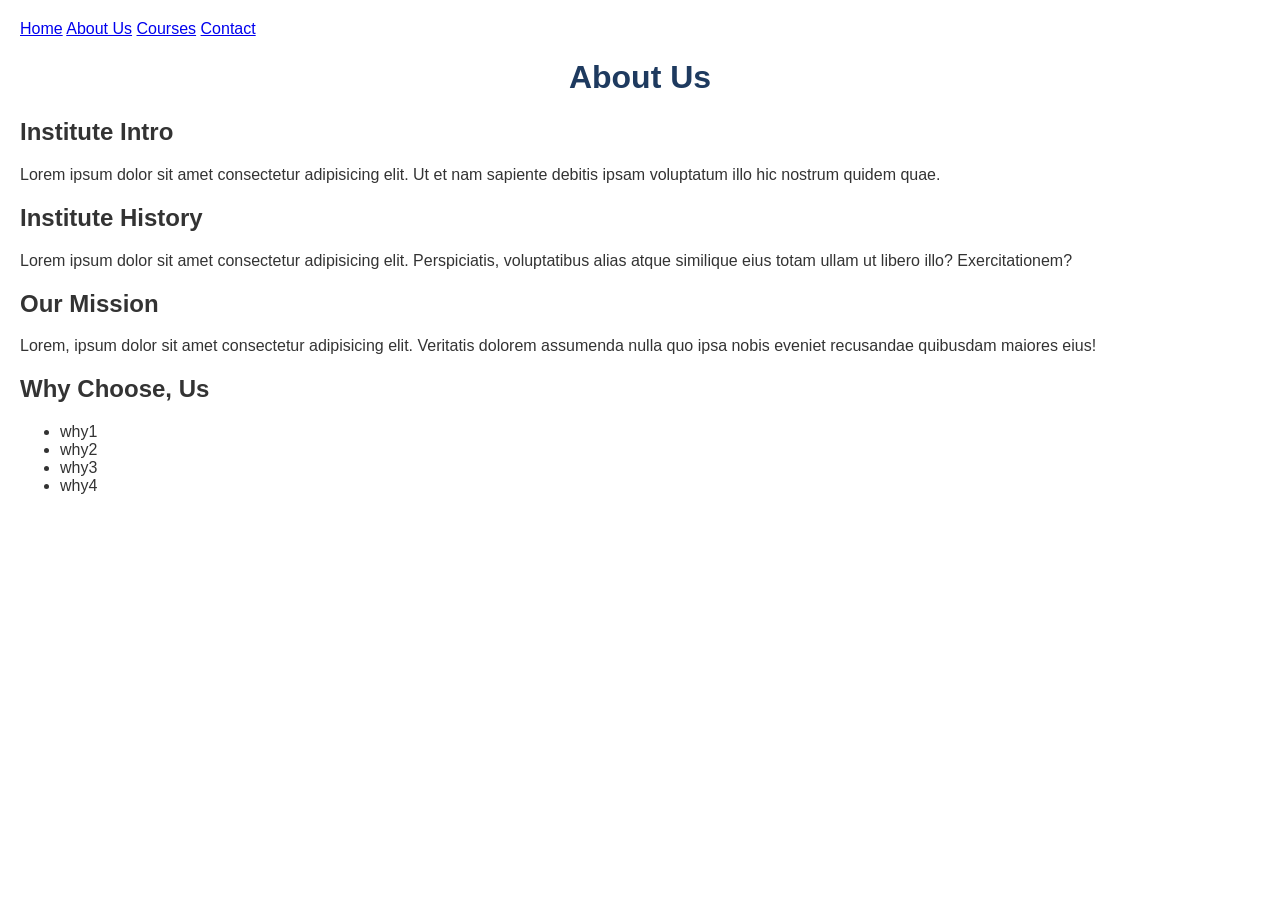
==== about.html @ 18db1e97 "skeletons done" ====
<!DOCTYPE html>
<html lang="en">
<head>
    <meta charset="UTF-8">
    <meta name="viewport" content="width=device-width, initial-scale=1.0">
    <title>About Us</title>
    <link rel="stylesheet" href="style.css">
</head>
<body>
    <nav>
        <a href="index.html">Home</a>
        <a href="about.html">About Us</a>
        <a href="courses.html">Courses</a>
        <a href="contact.html">Contact</a>
    </nav>

    <h1>About Us</h1>
<section id="about">
    <h2>Institute Intro</h2>
    <p>Lorem ipsum dolor sit amet consectetur adipisicing elit. Ut et nam sapiente debitis ipsam voluptatum illo hic nostrum quidem quae.</p>
    
    <h2>Institute History</h2>
    <p>Lorem ipsum dolor sit amet consectetur adipisicing elit. Perspiciatis, voluptatibus alias atque similique eius totam ullam ut libero illo? Exercitationem?</p>

    <h2>Our Mission</h2>
    <p>Lorem, ipsum dolor sit amet consectetur adipisicing elit. Veritatis dolorem assumenda nulla quo ipsa nobis eveniet recusandae quibusdam maiores eius!</p>

    <h2>Why Choose, Us</h2>
    <ul>
        <li>why1</li>
        <li>why2</li>
        <li>why3</li>
        <li>why4</li>
    </ul>
 </section>

 <script src="script.js"></script>
</body>
</html>
---- style.css ----
* {
  box-sizing: border-box;
}

body {
  font-family: Arial, sans-serif;
  background-color: #ffffff;
  color: #333;
  margin: 0;
  padding: 20px;
}

#dashboard,
#records {
  background-color: white;
  max-width: 800px;
  margin: 20px auto;
  padding: 20px;
  border-radius: 8px;
  box-shadow: 0 2px 6px rgba(0, 0, 0, 0.15);
}

.stats {
  display: flex;
  gap: 12px;
  flex-wrap: wrap;
}

.stat-box {
  flex: 1;
  min-width: 140px;
  background-color: #eef2f7;
  padding: 12px;
  border-radius: 6px;
  text-align: center;
}

.stat-box span {
  font-size: 2rem;
  font-weight: bold;
  color: #1e3a5f;
}

.stat-box p {
  margin: 4px 0 0;
}

table {
  width: 100%;
  border-collapse: collapse;
}

th, td {
  padding: 8px;
  text-align: left;
  border-bottom: 1px solid #ddd;
}

th {
  background-color: #1e3a5f;
  color: white;
}

h1 {
  text-align: center;
  color: #1e3a5f;
}
label {
  display: block;
  margin-top: 12px;
  font-weight: bold;
}

input,
select {
  width: 100%;
  padding: 8px;
  margin-top: 4px;
  border: 1px solid #ccc;
  border-radius: 4px;
  font-size: 1rem;
}

input:focus,
select:focus {
  outline: none;
  border-color: #1e3a5f;
}

/* The button */
button {
  width: 100%;
  margin-top: 20px;
  padding: 10px;
  background-color: #1e3a5f;
  color: white;
  border: none;
  border-radius: 4px;
  font-size: 1rem;
  cursor: pointer;
}

button:hover {
  background-color: #2c5282;
}

/* Error and success messages */
.error {
  color: #c53030;
  font-weight: bold;
}

.success {
  color: #2f855a;
  font-weight: bold;
}
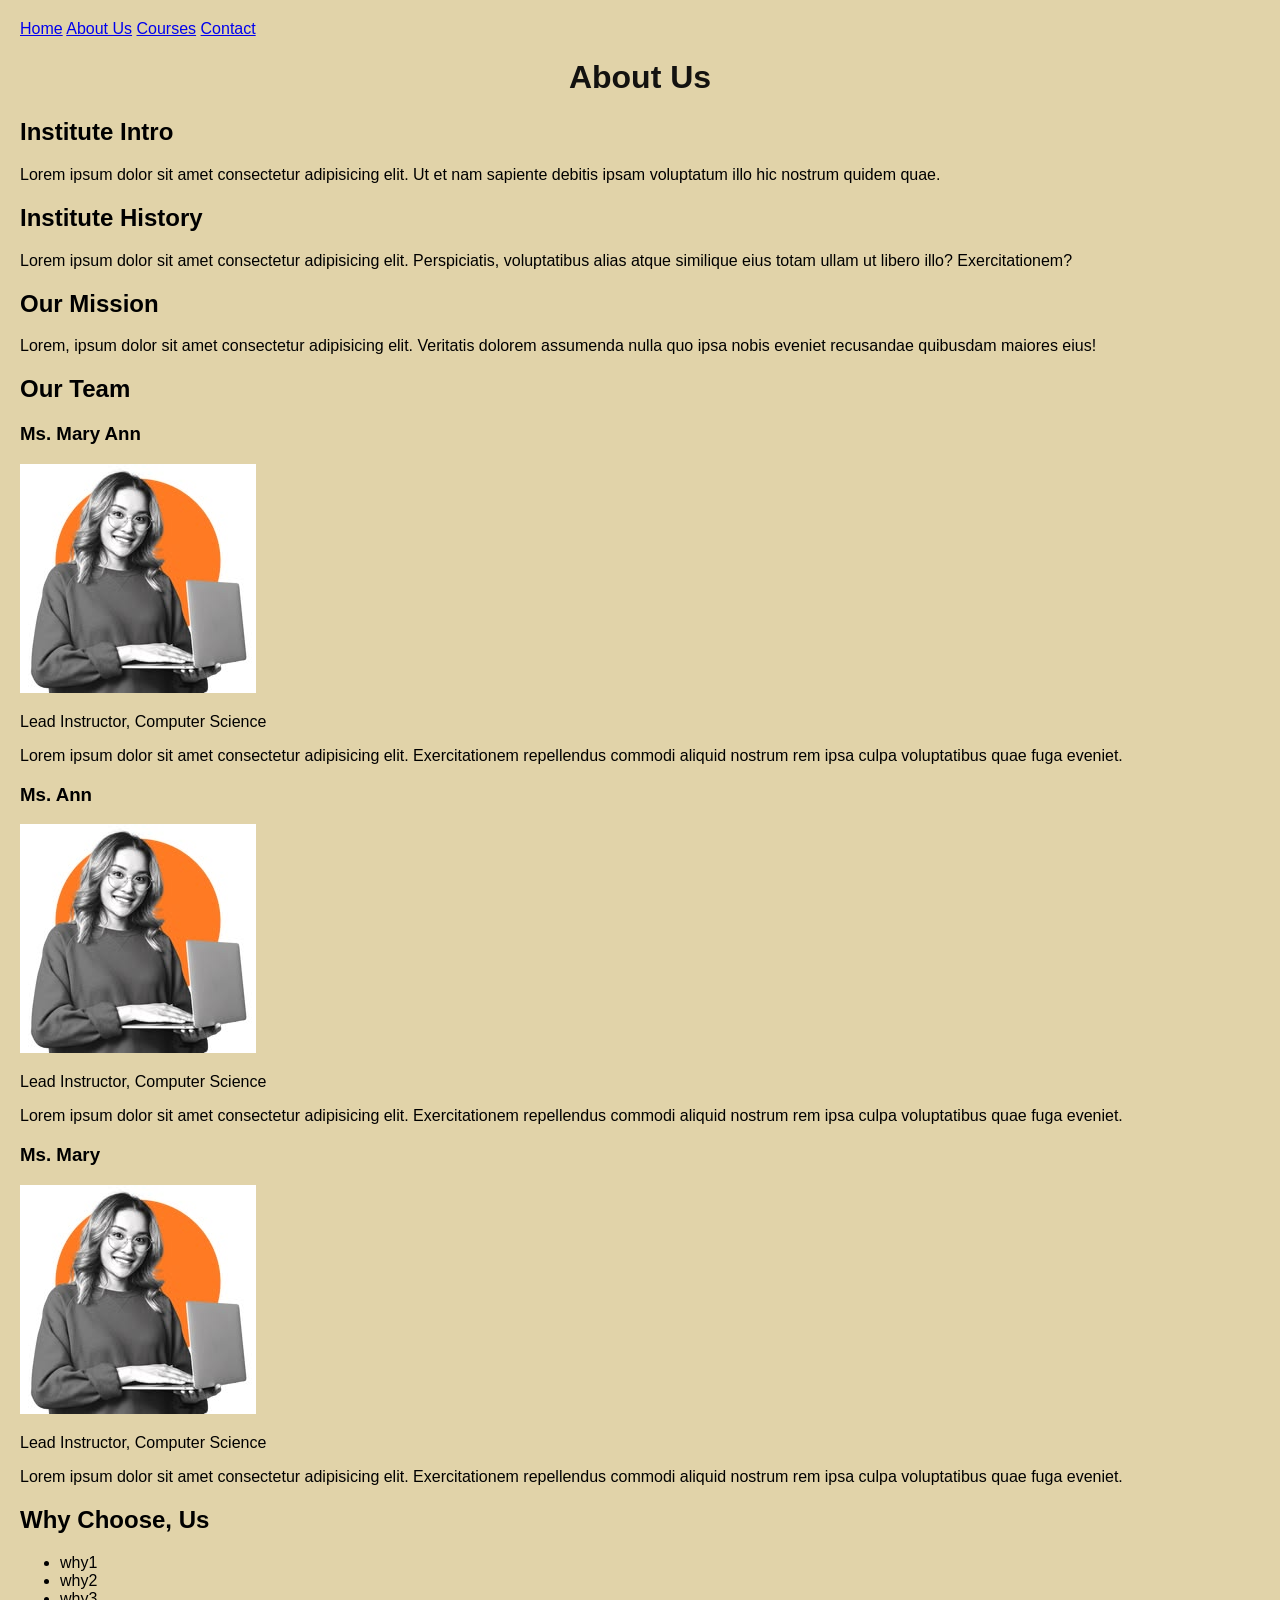
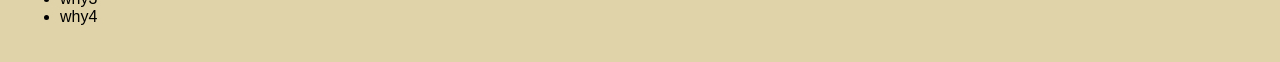
==== commit 50b176b3: "team" ====
--- a/about.html
+++ b/about.html
@@ -25,6 +25,37 @@
     <h2>Our Mission</h2>
     <p>Lorem, ipsum dolor sit amet consectetur adipisicing elit. Veritatis dolorem assumenda nulla quo ipsa nobis eveniet recusandae quibusdam maiores eius!</p>
 
+ </section>
+
+<section id="team">
+    <h2>Our Team</h2>
+    <div class="team-grid">
+        
+        <div class="team-card">
+            <h3>Ms. Mary Ann</h3>
+            <img src="images/tutor.jpg" alt="Pic, Ms Mary Ann">
+            <p class="role">Lead Instructor, Computer Science</p>
+            <p>Lorem ipsum dolor sit amet consectetur adipisicing elit. Exercitationem repellendus commodi aliquid nostrum rem ipsa culpa voluptatibus quae fuga eveniet.</p>
+        </div>
+
+        <div class="team-card">
+            <h3>Ms.  Ann</h3>
+             <img src="images/tutor.jpg" alt="Pic, Ms Ann">
+            <p class="role">Lead Instructor, Computer Science</p>
+            <p>Lorem ipsum dolor sit amet consectetur adipisicing elit. Exercitationem repellendus commodi aliquid nostrum rem ipsa culpa voluptatibus quae fuga eveniet.</p>
+        </div>
+
+        <div class="team-card">
+            <h3>Ms. Mary</h3>
+            <img src="images/tutor.jpg" alt="Pic, Ms Mary">
+            <p class="role">Lead Instructor, Computer Science</p>
+            <p>Lorem ipsum dolor sit amet consectetur adipisicing elit. Exercitationem repellendus commodi aliquid nostrum rem ipsa culpa voluptatibus quae fuga eveniet.</p>
+        </div>
+
+    </div>
+</section>
+
+<section id="why">
     <h2>Why Choose, Us</h2>
     <ul>
         <li>why1</li>
@@ -32,7 +63,7 @@
         <li>why3</li>
         <li>why4</li>
     </ul>
- </section>
+</section>
 
  <script src="script.js"></script>
 </body>
--- a/style.css
+++ b/style.css
@@ -4,15 +4,15 @@
 
 body {
   font-family: Arial, sans-serif;
-  background-color: #ffffff;
-  color: #333;
+  background-color: #e1d3a9;
+  color: black;
   margin: 0;
   padding: 20px;
 }
 
 #dashboard,
 #records {
-  background-color: white;
+  background-color: #c0aa8a;
   max-width: 800px;
   margin: 20px auto;
   padding: 20px;
@@ -57,13 +57,13 @@
 }
 
 th {
-  background-color: #1e3a5f;
+  background-color: #a58220;
   color: white;
 }
 
 h1 {
   text-align: center;
-  color: #1e3a5f;
+  color: #131210;
 }
 label {
   display: block;
@@ -92,7 +92,7 @@
   width: 100%;
   margin-top: 20px;
   padding: 10px;
-  background-color: #1e3a5f;
+  background-color: #5c4c03;
   color: white;
   border: none;
   border-radius: 4px;
@@ -101,7 +101,7 @@
 }
 
 button:hover {
-  background-color: #2c5282;
+  background-color: #c76f1d;
 }
 
 /* Error and success messages */
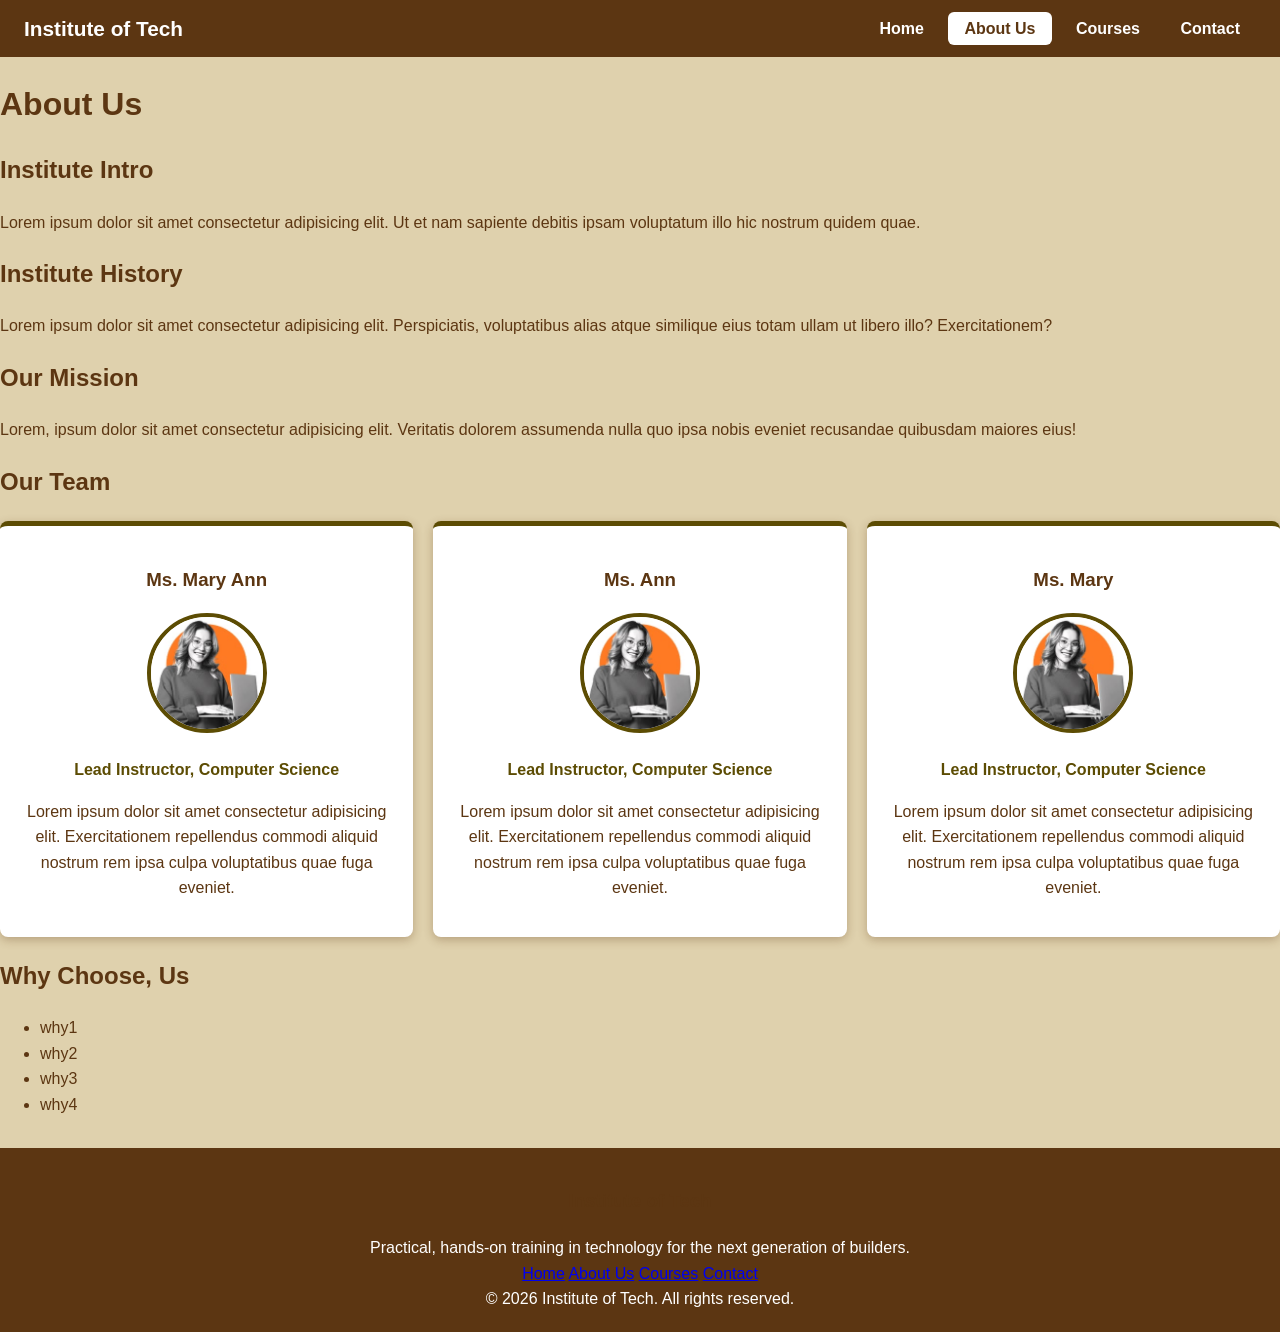
==== commit 1674e38d: "cleaned up" ====
--- a/about.html
+++ b/about.html
@@ -7,12 +7,15 @@
     <link rel="stylesheet" href="style.css">
 </head>
 <body>
-    <nav>
-        <a href="index.html">Home</a>
-        <a href="about.html">About Us</a>
-        <a href="courses.html">Courses</a>
-        <a href="contact.html">Contact</a>
-    </nav>
+    <header>
+  <div class="logo">Institute of Tech</div>
+  <nav>
+    <a href="index.html" >Home</a>
+    <a href="about.html" class="active">About Us</a>
+    <a href="courses.html">Courses</a>
+    <a href="contact.html">Contact</a>
+  </nav>
+</header>
 
     <h1>About Us</h1>
 <section id="about">
@@ -66,5 +69,22 @@
 </section>
 
  <script src="script.js"></script>
+ <footer>
+  <div class="footer-content">
+
+    <div class="footer-about">
+      <h3>Institute of Tech</h3>
+      <p>Practical, hands-on training in technology for the next generation of builders.</p>
+    </div>
+
+    <div class="footer-links">
+      <a href="index.html">Home</a>
+      <a href="about.html">About Us</a>
+      <a href="courses.html">Courses</a>
+      <a href="contact.html">Contact</a>
+    </div>
+  </div>
+  <p class="rights">&copy; 2026 Institute of Tech. All rights reserved.</p>
+</footer>
 </body>
 </html>
--- a/style.css
+++ b/style.css
@@ -1,48 +1,338 @@
+/* ===== 1. COLOURS (change them here, once) ===== */
+:root {
+  --brown: #5c3612;
+  --olive: #5c4c03;
+  --white: #ffffff;
+
+  --page-bg: #dfd1ad;     /* sand page background */
+  --card-bg: #bfa88a;     /* tan sections */
+  --table-head: #a58020;  /* gold table header */
+  --hover: #c8711c;       /* orange hover colour */
+
+  --row-hover: rgba(255, 255, 255, 0.35);
+  --shadow: 0 3px 10px rgba(92, 54, 18, 0.3);
+
+  --error: #b00020;       /* used only for error messages and Failed */
+  --success: #1b7a3a;     /* used only for success messages and Excellent */
+}
+
+/* ===== 2. BASICS ===== */
 * {
   box-sizing: border-box;
 }
 
 body {
+  margin: 0px;
   font-family: Arial, sans-serif;
-  background-color: #e1d3a9;
-  color: black;
+  line-height: 1.6;
+  color: var(--brown);
+  background-color: var(--page-bg);
+}
+
+h1, h2, h3 {
+  color: var(--brown);
+}
+
+p:empty {
+  display: none; /* hides empty message paragraphs */
+}
+
+/* ===== 3. HEADER AND NAVIGATION ===== */
+header {
+  background-color: var(--brown);
+  padding: 12px 24px;
+  display: flex;
+  justify-content: space-between;
+  align-items: center;
+  flex-wrap: wrap;
+  gap: 10px;
+}
+
+.logo {
+  color: var(--white);
+  font-size: 1.3rem;
+  font-weight: bold;
+}
+
+nav a {
+  color: var(--white);
+  text-decoration: none;
+  padding: 8px 16px;
+  margin-left: 4px;
+  border-radius: 6px;
+  font-weight: bold;
+}
+
+/* ===== 4. BUTTONS AND HOVER  ===== */
+button,
+.btn {
+  background-color: var(--olive);
+  color: var(--white);
+  border: none;
+  border-radius: 6px;
+  padding: 10px 18px;
+  font-size: 1rem;
+  font-weight: bold;
+  cursor: pointer;
+  text-decoration: none;
+}
+
+button:hover,
+.btn:hover,
+nav a:hover {
+  background-color: var(--hover);
+  color: var(--white);
+}
+
+/* The active page link. It sits BELOW the hover rule on purpose,
+   so the current page stays highlighted. */
+nav a.active {
+  background-color: var(--white);
+  color: var(--brown);
+}
+
+/* ===== 5. HERO ===== */
+.hero {
+  background:
+    linear-gradient(rgba(92, 54, 18, 0.85), rgba(92, 76, 3, 0.85)),
+    url("../images/hero.jpg") center / cover no-repeat;
+  background-color: var(--brown); /* shows if the image is missing */
+  color: var(--white);
+  text-align: center;
+  padding: 90px 20px;
+}
+
+.hero h1 {
+  color: var(--white);
+  font-size: 2.6rem;
+  margin: 0 0 10px;
+}
+
+.hero p {
+  font-size: 1.15rem;
+  max-width: 600px;
+  margin: 0 auto 24px;
+}
+
+.hero .btn {
+  display: inline-block;
+  background-color: var(--white);
+  color: var(--brown);
+  padding: 12px 30px;
+  border-radius: 30px;
+}
+
+.hero .btn:hover {
+  background-color: var(--hover);
+  color: var(--white);
+}
+
+/* ===== 6. MAIN AREA AND SECTIONS ===== */
+main {
+  padding: 20px;
+}
+
+main > h1 {
+  text-align: center;
+}
+
+main section {
+  max-width: 1000px;
+  margin: 24px auto;
+  padding: 24px;
+  background-color: var(--card-bg);
+  border-radius: 10px;
+  box-shadow: var(--shadow);
+}
+
+main section h2 {
+  border-bottom: 3px solid var(--olive);
+  padding-bottom: 8px;
+  margin-top: 0;
+}
+
+/* ===== 7. CARDS (stats, courses, team) ===== */
+.stats,
+.team-grid {
+  display: grid;
+  grid-template-columns: repeat(auto-fit, minmax(220px, 1fr));
+  gap: 20px;
+}
+
+.stat-box,
+.course-card,
+.team-card {
+  background-color: var(--white);
+  border-top: 5px solid var(--olive);
+  border-radius: 8px;
+  box-shadow: var(--shadow);
+  padding: 20px;
+  transition: transform 0.2s;
+}
+
+.stat-box:hover,
+.course-card:hover,
+.team-card:hover {
+  transform: translateY(-4px);
+}
+
+.stat-box {
+  text-align: center;
+}
+
+.stat-box span {
+  font-size: 2.4rem;
+}
+
+.stat-box p {
   margin: 0;
-  padding: 20px;
-}
-
-#dashboard,
-#records {
-  background-color: #c0aa8a;
-  max-width: 800px;
-  margin: 20px auto;
-  padding: 20px;
-  border-radius: 8px;
-  box-shadow: 0 2px 6px rgba(0, 0, 0, 0.15);
-}
-
+    text-transform: uppercase;
+    font-weight: bold;
+    font-size: 0.85rem;
+    letter-spacing:1px;
+}
+main section#dashboard {
+  background: none;
+  box-shadow: none;
+  padding: 0;
+  max-width: 1100px;
+}
+
+main section#dashboard h2 {
+  text-align: center;
+  border-bottom: none;
+}
+
+main section#dashboard > p {
+  text-align: center;
+}
+
+/* Four cards in a row */
 .stats {
+  display: grid;
+  grid-template-columns: repeat(4, 1fr);
+  gap: 24px;
+}
+
+main section#courses {
+  background: none;
+  box-shadow: none;
+  padding: 0;
+  max-width: 1100px;
+}
+
+main section#courses h2 {
+  text-align: center;
+  border-bottom: none;
+}
+
+main section#courses > p {
+  text-align: center;
+}
+
+.course-grid {
+  display: grid;
+  grid-template-columns: repeat(3, 1fr);
+  gap: 24px;
+}
+
+.course-card {
+  text-align: center;
+}
+
+.team-card {
+  text-align: center;
+}
+
+.team-card img {
+  width: 120px;
+  height: 120px;
+  object-fit: cover;
+  border-radius: 50%;
+  border: 4px solid var(--olive);
+}
+
+.role {
+  color: var(--olive);
+  font-weight: bold;
+}
+
+/* ===== 8. FORMS ===== */
+label {
+  display: block;
+  margin-top: 14px;
+  font-weight: bold;
+}
+
+input,
+select,
+textarea {
+  width: 100%;
+  padding: 10px;
+  margin-top: 4px;
+  border: 2px solid var(--brown);
+  border-radius: 6px;
+  font-size: 1rem;
+  font-family: inherit;
+  color: var(--brown);
+  background-color: var(--white);
+}
+
+input:focus,
+select:focus,
+textarea:focus {
+  outline: none;
+  border-color: var(--hover);
+  box-shadow: 0 0 0 4px rgba(200, 113, 28, 0.35);
+}
+
+#student-form,
+#contact-form {
+  max-width: 500px;
+}
+
+form button {
+  width: 100%;
+  margin-top: 20px;
+}
+
+/* ===== 9. SEARCH ===== */
+#search-area {
   display: flex;
-  gap: 12px;
+  gap: 10px;
   flex-wrap: wrap;
-}
-
-.stat-box {
+  margin-bottom: 10px;
+}
+
+#search-input {
   flex: 1;
-  min-width: 140px;
-  background-color: #eef2f7;
-  padding: 12px;
+  min-width: 200px;
+  margin-top: 0;
+}
+
+/* ===== 10. FEEDBACK MESSAGES ===== */
+.error,
+.success {
+  padding: 10px 14px;
   border-radius: 6px;
-  text-align: center;
-}
-
-.stat-box span {
-  font-size: 2rem;
-  font-weight: bold;
-  color: #1e3a5f;
-}
-
-.stat-box p {
-  margin: 4px 0 0;
+  font-weight: bold;
+  margin-top: 14px;
+  background-color: var(--white);
+}
+
+.error {
+  color: var(--error);
+  border-left: 5px solid var(--error);
+}
+
+.success {
+  color: var(--success);
+  border-left: 5px solid var(--success);
+}
+
+/* ===== 11. RECORDS TABLE ===== */
+.table-wrap {
+  overflow-x: auto;
 }
 
 table {
@@ -51,66 +341,52 @@
 }
 
 th, td {
-  padding: 8px;
+  padding: 12px;
   text-align: left;
-  border-bottom: 1px solid #ddd;
+  border-bottom: 1px solid rgba(92, 54, 18, 0.25);
 }
 
 th {
-  background-color: #a58220;
-  color: white;
-}
-
-h1 {
-  text-align: center;
-  color: #131210;
-}
-label {
-  display: block;
-  margin-top: 12px;
-  font-weight: bold;
-}
-
-input,
-select {
-  width: 100%;
-  padding: 8px;
-  margin-top: 4px;
-  border: 1px solid #ccc;
-  border-radius: 4px;
-  font-size: 1rem;
-}
-
-input:focus,
-select:focus {
-  outline: none;
-  border-color: #1e3a5f;
-}
-
-/* The button */
-button {
-  width: 100%;
-  margin-top: 20px;
-  padding: 10px;
-  background-color: #5c4c03;
-  color: white;
-  border: none;
-  border-radius: 4px;
-  font-size: 1rem;
-  cursor: pointer;
-}
-
-button:hover {
-  background-color: #c76f1d;
-}
-
-/* Error and success messages */
-.error {
-  color: #c53030;
-  font-weight: bold;
-}
-
-.success {
-  color: #2f855a;
-  font-weight: bold;
-}+  background-color: var(--table-head);
+  color: var(--white);
+}
+
+tbody tr:hover {
+  background-color: var(--row-hover);
+}
+
+td button {
+  padding: 6px 12px;
+  font-size: 0.85rem;
+  margin-right: 4px;
+}
+
+/* ===== 12. PERFORMANCE LABELS ===== */
+.badge {
+  display: inline-block;
+  padding: 3px 12px;
+  border-radius: 12px;
+  color: var(--white);
+  font-size: 0.85rem;
+  font-weight: bold;
+}
+
+.excellent { background-color: #1b7a3a; }
+.very-good { background-color: #4c9a2a; }
+.good      { background-color: var(--olive); }
+.average   { background-color: #b86e00; }
+.failed    { background-color: #b00020; }
+
+/* ===== 13. FOOTER ===== */
+footer {
+  background-color: var(--brown);
+  color: var(--white);
+  text-align: center;
+  padding: 20px;
+  margin-top: 30px;
+}
+
+footer p {
+  margin: 0;
+}
+
